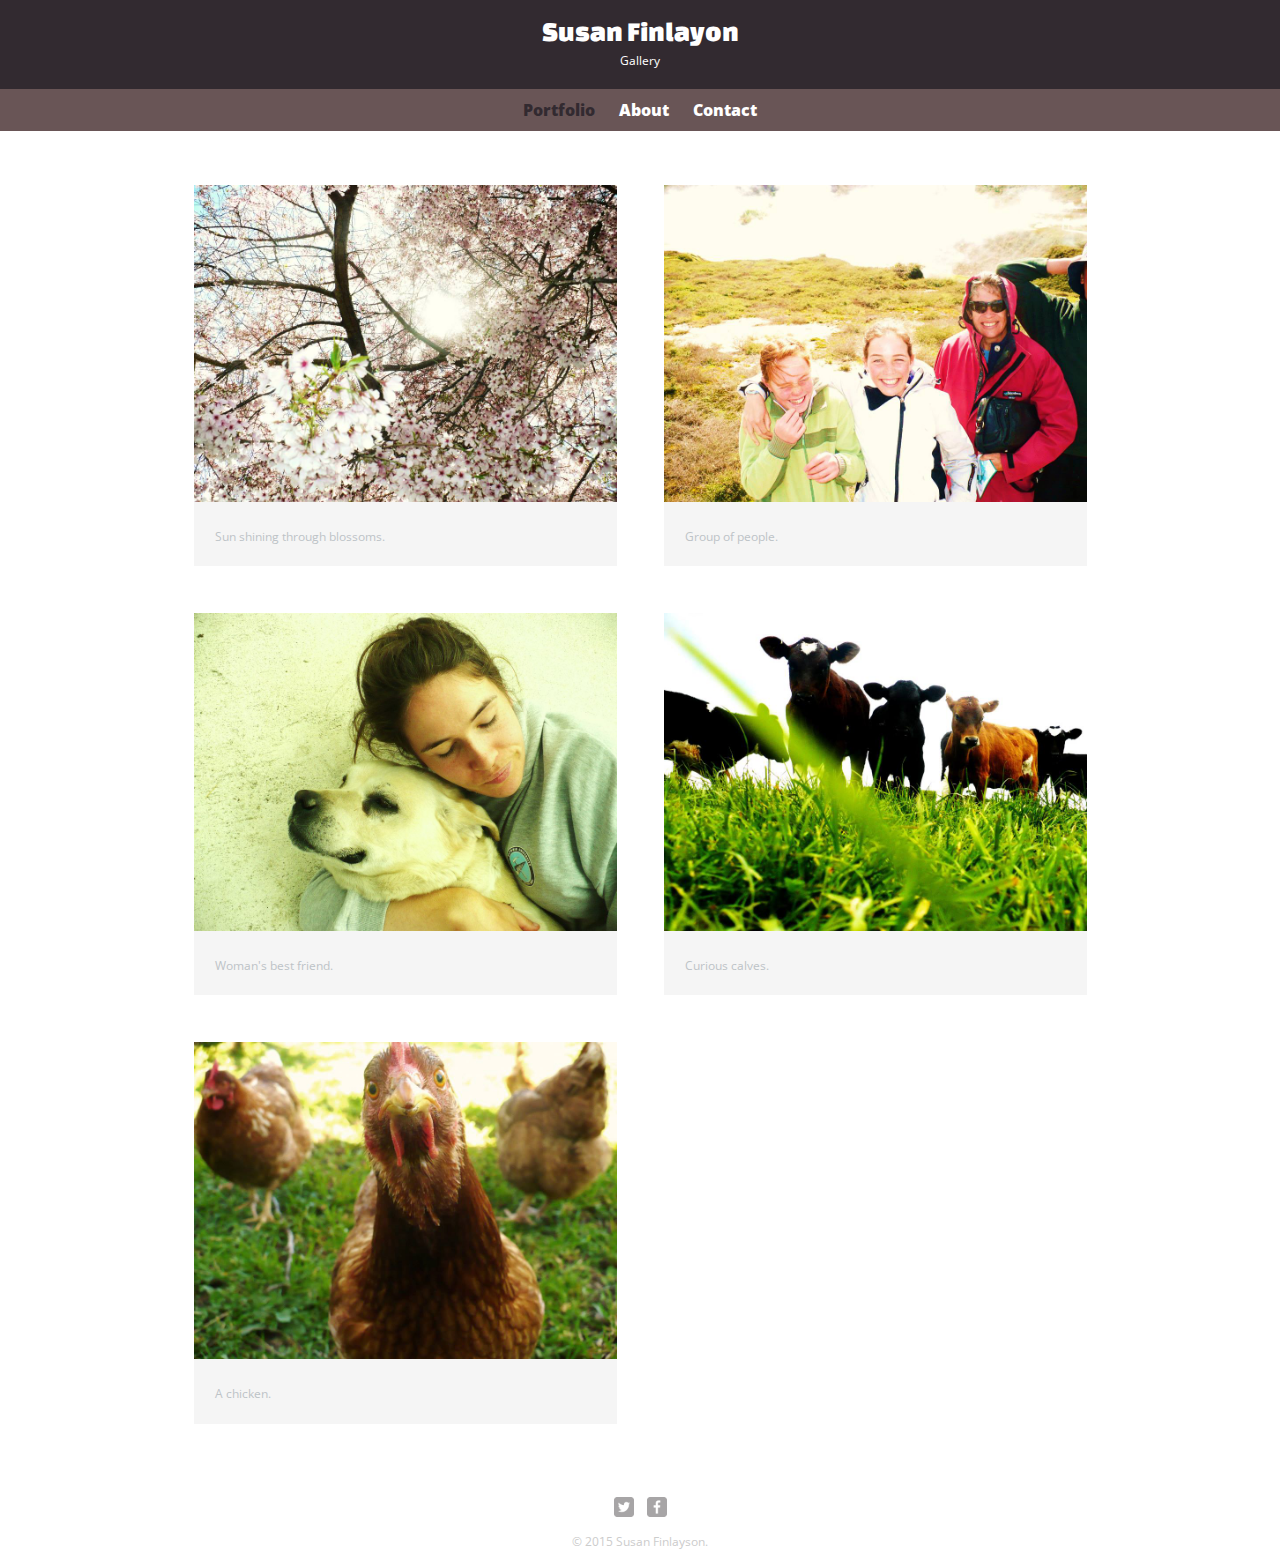
==== index.html @ afb40dd7 "new css and new page" ====
<!DOCTYPE html>
<html>
<head>
	<meta charset="utf-8">
	<title>Susan Finlayson | Gallery</title>
	<link rel="stylesheet" href="css/normalize 2.css">
	<link href='http://fonts.googleapis.com/css?family=Changa+One|Open+Sans+Condensed:300|Open+Sans:400,400italic,700,700italic,800' rel='stylesheet' type='text/css'>
	<link rel="stylesheet" href="css/main.css">
</head>
	<body>
		<header>
			<a href="index.html" id="logo">
				<h1>Susan Finlayon</h1>
				<h2>Gallery</h2>
			</a>
			<nav>
				<ul>
					<li> <a href="index.html" class="selected">Portfolio</a></li>
					<li><a href="about.html">About</a></li>
					<li><a href="contact.html">Contact</a></li>
				</ul>
			</nav>	
		</header>
		<div id="wrapper">
			<section>
				<ul id="gallery">
					<li>
						<a href="img/blossoms.jpg">
							<img src="img/blossoms.jpg" alt="">
							<P>Sun shining through blossoms.</P>
						</a>
					</li>
					<li>
						<a href="img/people.jpg">
							<img src="img/people.jpg" alt="">
							<P>Group of people.</P>
						</a>
					</li>
					<li>
						<a href="img/dog.jpg">
							<img src="img/dog.jpg" alt="">
							<P>Woman's best friend.</P>
						</a>
					</li>
					<li>
						<a href="img/claves.jpg">
							<img src="img/claves.jpg" alt="">
							<P>Curious calves.</P>
						</a>
					</li>
					<li>
						<a href="img/chicken.jpg">
							<img src="img/chicken.jpg" alt="">
							<P>A chicken.</P>
						</a>
					</li>
				</ul>
			</section>
			<footer>
				<a href="http://twitter.com/SusanFinlayson4"><img src="img/twitter-wrap.png" alt="Twitter Logo" class="social-icon"></a>
				<a href="http://facebook.com/susie.jane.7?ref=tn_tnmn"><img src="img/facebook-wrap.png" alt="Facebook Logo" class="social-icon"></a>
				<p>&copy; 2015 Susan Finlayson.</p>
			</footer>
		</div>	
	</body>
</html>
---- css/normalize 2.css ----
/*! normalize.css v1.1.0 | MIT License | git.io/normalize */

/* ==========================================================================
   HTML5 display definitions
   ========================================================================== */

/**
 * Correct `block` display not defined in IE 6/7/8/9 and Firefox 3.
 */

article,
aside,
details,
figcaption,
figure,
footer,
header,
hgroup,
main,
nav,
section,
summary {
    display: block;
}

/**
 * Correct `inline-block` display not defined in IE 6/7/8/9 and Firefox 3.
 */

audio,
canvas,
video {
    display: inline-block;
    *display: inline;
    *zoom: 1;
}

/**
 * Prevent modern browsers from displaying `audio` without controls.
 * Remove excess height in iOS 5 devices.
 */

audio:not([controls]) {
    display: none;
    height: 0;
}

/**
 * Address styling not present in IE 7/8/9, Firefox 3, and Safari 4.
 * Known issue: no IE 6 support.
 */

[hidden] {
    display: none;
}

/* ==========================================================================
   Base
   ========================================================================== */

/**
 * 1. Correct text resizing oddly in IE 6/7 when body `font-size` is set using
 *    `em` units.
 * 2. Prevent iOS text size adjust after orientation change, without disabling
 *    user zoom.
 */

html {
    font-size: 100%; /* 1 */
    -webkit-text-size-adjust: 100%; /* 2 */
    -ms-text-size-adjust: 100%; /* 2 */
}

/**
 * Address `font-family` inconsistency between `textarea` and other form
 * elements.
 */

html,
button,
input,
select,
textarea {
    font-family: sans-serif;
}

/**
 * Address margins handled incorrectly in IE 6/7.
 */

body {
    margin: 0;
}

/* ==========================================================================
   Links
   ========================================================================== */

/**
 * Address `outline` inconsistency between Chrome and other browsers.
 */

a:focus {
    outline: thin dotted;
}

/**
 * Improve readability when focused and also mouse hovered in all browsers.
 */

a:active,
a:hover {
    outline: 0;
}

/* ==========================================================================
   Typography
   ========================================================================== */

/**
 * Address font sizes and margins set differently in IE 6/7.
 * Address font sizes within `section` and `article` in Firefox 4+, Safari 5,
 * and Chrome.
 */

h1 {
    font-size: 2em;
    margin: 0.67em 0;
}

h2 {
    font-size: 1.5em;
    margin: 0.83em 0;
}

h3 {
    font-size: 1.17em;
    margin: 1em 0;
}

h4 {
    font-size: 1em;
    margin: 1.33em 0;
}

h5 {
    font-size: 0.83em;
    margin: 1.67em 0;
}

h6 {
    font-size: 0.67em;
    margin: 2.33em 0;
}

/**
 * Address styling not present in IE 7/8/9, Safari 5, and Chrome.
 */

abbr[title] {
    border-bottom: 1px dotted;
}

/**
 * Address style set to `bolder` in Firefox 3+, Safari 4/5, and Chrome.
 */

b,
strong {
    font-weight: bold;
}

blockquote {
    margin: 1em 40px;
}

/**
 * Address styling not present in Safari 5 and Chrome.
 */

dfn {
    font-style: italic;
}

/**
 * Address differences between Firefox and other browsers.
 * Known issue: no IE 6/7 normalization.
 */

hr {
    -moz-box-sizing: content-box;
    box-sizing: content-box;
    height: 0;
}

/**
 * Address styling not present in IE 6/7/8/9.
 */

mark {
    background: #ff0;
    color: #000;
}

/**
 * Address margins set differently in IE 6/7.
 */

p,
pre {
    margin: 1em 0;
}

/**
 * Correct font family set oddly in IE 6, Safari 4/5, and Chrome.
 */

code,
kbd,
pre,
samp {
    font-family: monospace, serif;
    _font-family: 'courier new', monospace;
    font-size: 1em;
}

/**
 * Improve readability of pre-formatted text in all browsers.
 */

pre {
    white-space: pre;
    white-space: pre-wrap;
    word-wrap: break-word;
}

/**
 * Address CSS quotes not supported in IE 6/7.
 */

q {
    quotes: none;
}

/**
 * Address `quotes` property not supported in Safari 4.
 */

q:before,
q:after {
    content: '';
    content: none;
}

/**
 * Address inconsistent and variable font size in all browsers.
 */

small {
    font-size: 80%;
}

/**
 * Prevent `sub` and `sup` affecting `line-height` in all browsers.
 */

sub,
sup {
    font-size: 75%;
    line-height: 0;
    position: relative;
    vertical-align: baseline;
}

sup {
    top: -0.5em;
}

sub {
    bottom: -0.25em;
}

/* ==========================================================================
   Lists
   ========================================================================== */

/**
 * Address margins set differently in IE 6/7.
 */

dl,
menu,
ol,
ul {
    margin: 1em 0;
}

dd {
    margin: 0 0 0 40px;
}

/**
 * Address paddings set differently in IE 6/7.
 */

menu,
ol,
ul {
    padding: 0 0 0 40px;
}

/**
 * Correct list images handled incorrectly in IE 7.
 */

nav ul,
nav ol {
    list-style: none;
    list-style-image: none;
}

/* ==========================================================================
   Embedded content
   ========================================================================== */

/**
 * 1. Remove border when inside `a` element in IE 6/7/8/9 and Firefox 3.
 * 2. Improve image quality when scaled in IE 7.
 */

img {
    border: 0; /* 1 */
    -ms-interpolation-mode: bicubic; /* 2 */
}

/**
 * Correct overflow displayed oddly in IE 9.
 */

svg:not(:root) {
    overflow: hidden;
}

/* ==========================================================================
   Figures
   ========================================================================== */

/**
 * Address margin not present in IE 6/7/8/9, Safari 5, and Opera 11.
 */

figure {
    margin: 0;
}

/* ==========================================================================
   Forms
   ========================================================================== */

/**
 * Correct margin displayed oddly in IE 6/7.
 */

form {
    margin: 0;
}

/**
 * Define consistent border, margin, and padding.
 */

fieldset {
    border: 1px solid #c0c0c0;
    margin: 0 2px;
    padding: 0.35em 0.625em 0.75em;
}

/**
 * 1. Correct color not being inherited in IE 6/7/8/9.
 * 2. Correct text not wrapping in Firefox 3.
 * 3. Correct alignment displayed oddly in IE 6/7.
 */

legend {
    border: 0; /* 1 */
    padding: 0;
    white-space: normal; /* 2 */
    *margin-left: -7px; /* 3 */
}

/**
 * 1. Correct font size not being inherited in all browsers.
 * 2. Address margins set differently in IE 6/7, Firefox 3+, Safari 5,
 *    and Chrome.
 * 3. Improve appearance and consistency in all browsers.
 */

button,
input,
select,
textarea {
    font-size: 100%; /* 1 */
    margin: 0; /* 2 */
    vertical-align: baseline; /* 3 */
    *vertical-align: middle; /* 3 */
}

/**
 * Address Firefox 3+ setting `line-height` on `input` using `!important` in
 * the UA stylesheet.
 */

button,
input {
    line-height: normal;
}

/**
 * Address inconsistent `text-transform` inheritance for `button` and `select`.
 * All other form control elements do not inherit `text-transform` values.
 * Correct `button` style inheritance in Chrome, Safari 5+, and IE 6+.
 * Correct `select` style inheritance in Firefox 4+ and Opera.
 */

button,
select {
    text-transform: none;
}

/**
 * 1. Avoid the WebKit bug in Android 4.0.* where (2) destroys native `audio`
 *    and `video` controls.
 * 2. Correct inability to style clickable `input` types in iOS.
 * 3. Improve usability and consistency of cursor style between image-type
 *    `input` and others.
 * 4. Remove inner spacing in IE 7 without affecting normal text inputs.
 *    Known issue: inner spacing remains in IE 6.
 */

button,
html input[type="button"], /* 1 */
input[type="reset"],
input[type="submit"] {
    -webkit-appearance: button; /* 2 */
    cursor: pointer; /* 3 */
    *overflow: visible;  /* 4 */
}

/**
 * Re-set default cursor for disabled elements.
 */

button[disabled],
html input[disabled] {
    cursor: default;
}

/**
 * 1. Address box sizing set to content-box in IE 8/9.
 * 2. Remove excess padding in IE 8/9.
 * 3. Remove excess padding in IE 7.
 *    Known issue: excess padding remains in IE 6.
 */

input[type="checkbox"],
input[type="radio"] {
    box-sizing: border-box; /* 1 */
    padding: 0; /* 2 */
    *height: 13px; /* 3 */
    *width: 13px; /* 3 */
}

/**
 * 1. Address `appearance` set to `searchfield` in Safari 5 and Chrome.
 * 2. Address `box-sizing` set to `border-box` in Safari 5 and Chrome
 *    (include `-moz` to future-proof).
 */

input[type="search"] {
    -webkit-appearance: textfield; /* 1 */
    -moz-box-sizing: content-box;
    -webkit-box-sizing: content-box; /* 2 */
    box-sizing: content-box;
}

/**
 * Remove inner padding and search cancel button in Safari 5 and Chrome
 * on OS X.
 */

input[type="search"]::-webkit-search-cancel-button,
input[type="search"]::-webkit-search-decoration {
    -webkit-appearance: none;
}

/**
 * Remove inner padding and border in Firefox 3+.
 */

button::-moz-focus-inner,
input::-moz-focus-inner {
    border: 0;
    padding: 0;
}

/**
 * 1. Remove default vertical scrollbar in IE 6/7/8/9.
 * 2. Improve readability and alignment in all browsers.
 */

textarea {
    overflow: auto; /* 1 */
    vertical-align: top; /* 2 */
}

/* ==========================================================================
   Tables
   ========================================================================== */

/**
 * Remove most spacing between table cells.
 */

table {
    border-collapse: collapse;
    border-spacing: 0;
}
---- css/main.css ----
/***************
GENERAL
***************/

body {
	font-family: 'Open Sans', sans-serif;
}

#wrapper {
	max-width: 940px;
	margin: 0 auto;
	padding: 0 5%;
	}

a {
	text-decoration: none;
}

img{
	max-width: 100%;
}

/***************
HEADING
***************/

header {
	float: left;
	margin: 0 0 30px 0;
	padding: 5px 0 0 0;
	width: 100%;
}

#logo {
		text-align: center;
		margin: 0;
	}

h1 {
	font-family: 'Changa One', sans-serif;
	margin: 15px 0;
	font-size: 1.75em;
	font-weight: normal;
	line-height: 0.8em;
}

h2 {
	font-size: 0.75em;
	margin: -5px 0 0;
	font-weight: normal;
}

/***************
NAVIGATION
***************/

nav {
	text-align: center;
	padding: 10px 0;
	margin: 20px 0 0;
}

nav ul {
	list-style: none;
	margin: 0 10px;
	padding:0;
}

nav li {
	display: inline-block;
}

nav a {
	font-weight: 800;
	padding: 15px 10px;
}



/***************
FOOTER
***************/

footer {
	font-size: 0.75em;
	text-align: center;
	clear: both;
	padding-top: 50px;
	color:#ccc;
}

.social-icon {
	width: 20px;
	height: 20px;
	margin: 0 5px;
}


/***************
PAGE PORTFOLIO
***************/

#gallery {
	margin: 0;
	padding: 0;
	list-style: none;
}

#gallery li {
	float:left;
	width: 45%;
	margin: 2.5%;
	background-color: #f5f5f5;
	color: #bdc3c7;
}

#gallery li a p {
	margin: 0;
	padding: 5%;
	font-size: 0.75em;
	color: #bdc3c7;
}



/***************
COLOURS
***************/

/* site body */
body {
	background-color: #fff;
	color: #999;
}

/* green header */
header {
	background: #322a30;
	border-collapse: #695556;
}

/* nav background on mobile */
nav {
	background: #695556;
}

/* logo text */
h1, h2 {
	color: #fff;
}

/* links*/
a {
	color: #bdc3c7;
}

/* nav link */
nav a, nav a:visited {
	color: #fff;
}
/* selected nav link */
nav a.selected, nav a:hover {
	color: #322a30;
}
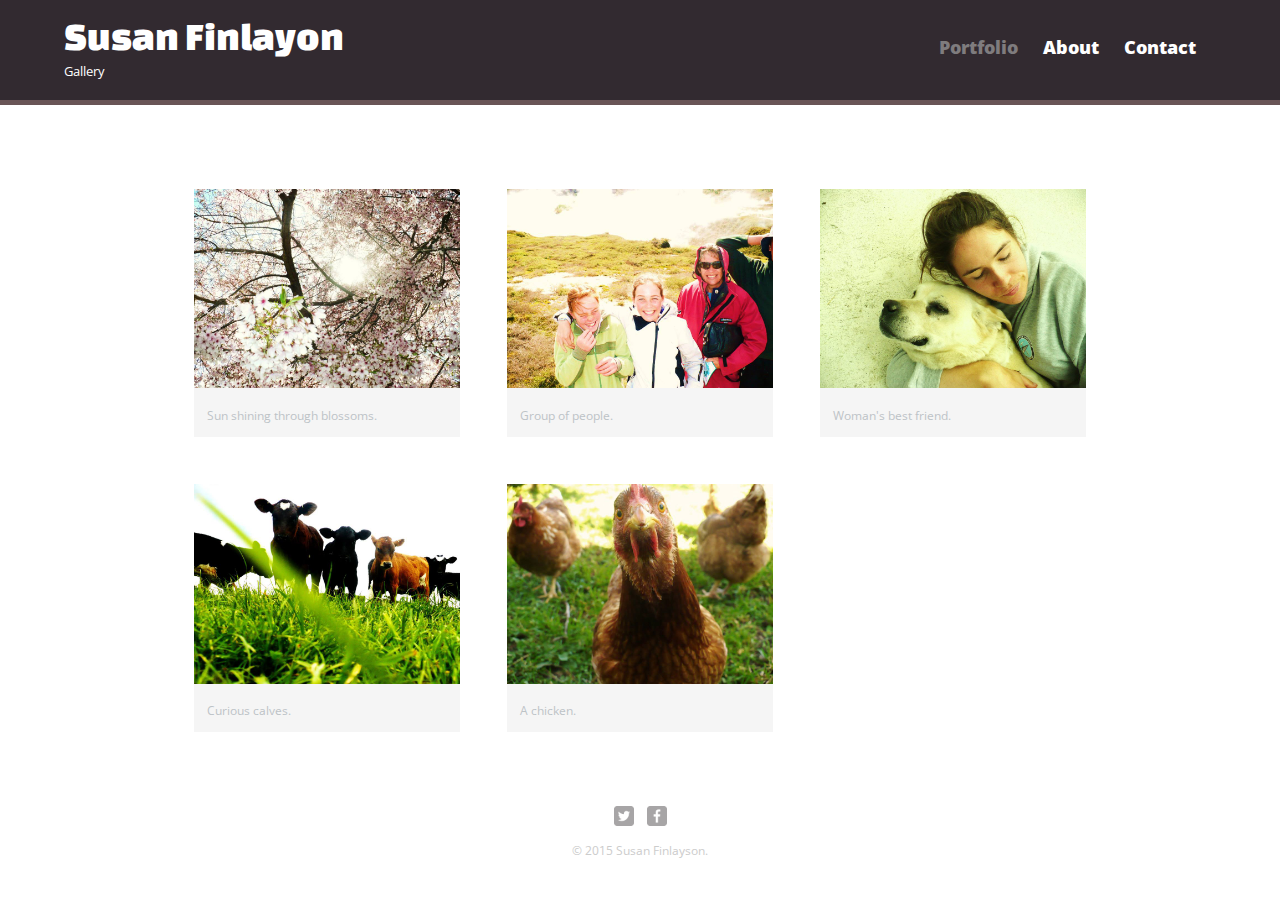
==== commit 02f5b5c4: "add more code" ====
--- a/index.html
+++ b/index.html
@@ -6,6 +6,8 @@
 	<link rel="stylesheet" href="css/normalize 2.css">
 	<link href='http://fonts.googleapis.com/css?family=Changa+One|Open+Sans+Condensed:300|Open+Sans:400,400italic,700,700italic,800' rel='stylesheet' type='text/css'>
 	<link rel="stylesheet" href="css/main.css">
+	<link rel="stylesheet" href="css/responsive.css">
+	<meta name="viewport" content="width=device-width, initial-scale=1.0">
 </head>
 	<body>
 		<header>
--- a/css/main.css
+++ b/css/main.css
@@ -16,8 +16,12 @@
 	text-decoration: none;
 }
 
-img{
+img {
 	max-width: 100%;
+}
+
+h3 {
+	margin: 0 0 1em 0;
 }
 
 /***************
@@ -121,8 +125,48 @@
 	color: #bdc3c7;
 }
 
-
-
+/***************
+PAGE ABOUT
+***************/
+
+.profile-photo {
+	display: block;
+	max-width: 150px;
+	margin: 0 auto 30px;
+	border-radius: 100%;
+}
+
+/***************
+CONTACT
+***************/
+
+.contact-info {
+	list-style: none;
+	padding: 0;
+	margin:0;
+	font-size: 0.9em;
+}
+
+.contact-info a {
+	display: block;
+	min-height: 20px;
+	background-repeat: no-repeat;
+	background-size: 20px 20px;
+	padding: 0 0 0 30px;
+	margin: 0 0 10px;
+}
+
+.contact-info li.phone a {
+	background-image: url('../img/phone.png')
+}
+
+.contact-info li.mail a {
+	background-image: url('../img/mail.png')
+}
+
+.contact-info li.twitter a {
+	background-image: url('../img/twitter.png')
+}
 /***************
 COLOURS
 ***************/
@@ -160,12 +204,12 @@
 }
 /* selected nav link */
 nav a.selected, nav a:hover {
-	color: #322a30;
-}
-
-
-
-
-
-
-
+	color: #7f7c7e;
+}
+
+
+
+
+
+
+
--- a/css/responsive.css
+++ b/css/responsive.css
@@ -0,0 +1,82 @@
+@media screen and (min-width: 480px) {
+	
+
+
+	/***************
+	TWO COLUMN LAYOUT
+	***************/
+
+	#primary {
+		width:50%;
+		float:left;
+	}
+	#secondary {
+		width: 40%;
+		float: right;
+	}
+
+
+
+
+	/***************
+	PAGE: PORTFOLIO
+	***************/
+
+	#gallery li {
+		width: 28.3333%;
+	}
+
+	#gallery li:nth-child(4n) {
+		clear:left;
+	}
+
+
+	/***************
+	ABOUT
+	***************/
+
+	.profile-photo {
+		float:left;
+		margin: 0 5% 80px 0;
+	}
+}
+
+
+@media screen and (min-width: 660px) {
+	
+	/***************
+	ABOUT
+	***************/
+
+	nav {
+		background: none;
+		float: right;
+		font-size: 1.125em;
+		margin-right: 5%;
+		text-align: right;
+		width: 45%;
+	}
+	
+	#logo {
+		float: left;
+		margin-left: 5%;
+		text-align: left;
+		width: 45%;
+	}
+
+	h1 {
+		font-size: 2.5em;
+	}
+
+	h2 {
+		font-size: 0.825em;
+		margin-bottom: 20px;
+	}
+
+	header {
+		border-bottom: 5px solid #695556;
+		margin-bottom: 60px;
+	}
+}
+
+
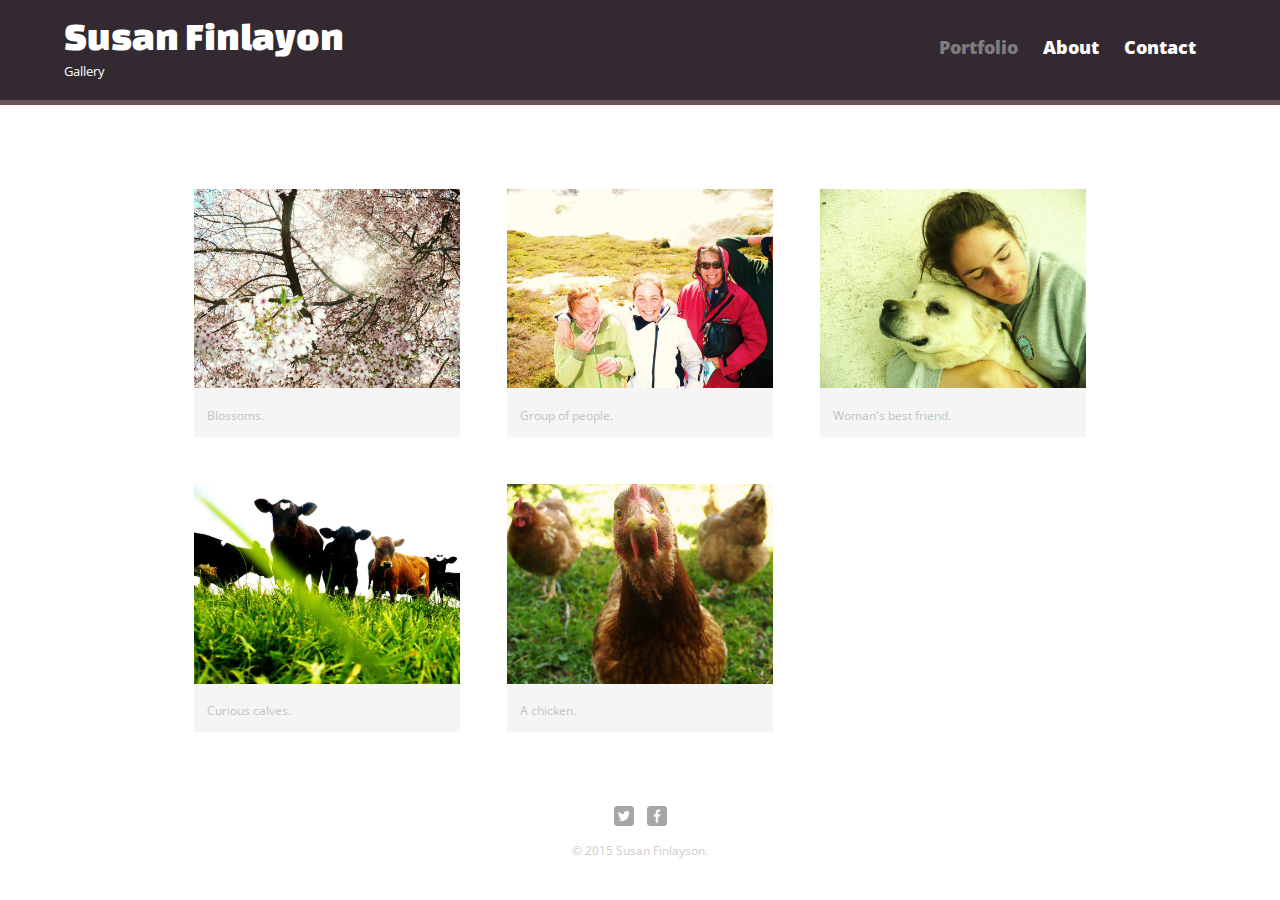
==== commit 0b2213cb: "solved pic issue" ====
--- a/index.html
+++ b/index.html
@@ -3,7 +3,7 @@
 <head>
 	<meta charset="utf-8">
 	<title>Susan Finlayson | Gallery</title>
-	<link rel="stylesheet" href="css/normalize 2.css">
+	<link rel="stylesheet" href="css/normalize.css">
 	<link href='http://fonts.googleapis.com/css?family=Changa+One|Open+Sans+Condensed:300|Open+Sans:400,400italic,700,700italic,800' rel='stylesheet' type='text/css'>
 	<link rel="stylesheet" href="css/main.css">
 	<link rel="stylesheet" href="css/responsive.css">
@@ -29,7 +29,7 @@
 					<li>
 						<a href="img/blossoms.jpg">
 							<img src="img/blossoms.jpg" alt="">
-							<P>Sun shining through blossoms.</P>
+							<P>Blossoms.</P>
 						</a>
 					</li>
 					<li>
--- a/css/main.css
+++ b/css/main.css
@@ -111,11 +111,11 @@
 }
 
 #gallery li {
-	float:left;
+	float: left;
 	width: 45%;
 	margin: 2.5%;
 	background-color: #f5f5f5;
-	color: #bdc3c7;
+
 }
 
 #gallery li a p {
@@ -157,15 +157,15 @@
 }
 
 .contact-info li.phone a {
-	background-image: url('../img/phone.png')
+	background-image: url('../img/phone.png');
 }
 
 .contact-info li.mail a {
-	background-image: url('../img/mail.png')
+	background-image: url('../img/mail.png');
 }
 
 .contact-info li.twitter a {
-	background-image: url('../img/twitter.png')
+	background-image: url('../img/twitter.png');
 }
 /***************
 COLOURS
@@ -177,10 +177,10 @@
 	color: #999;
 }
 
-/* green header */
+/* purple header */
 header {
 	background: #322a30;
-	border-collapse: #695556;
+	
 }
 
 /* nav background on mobile */
